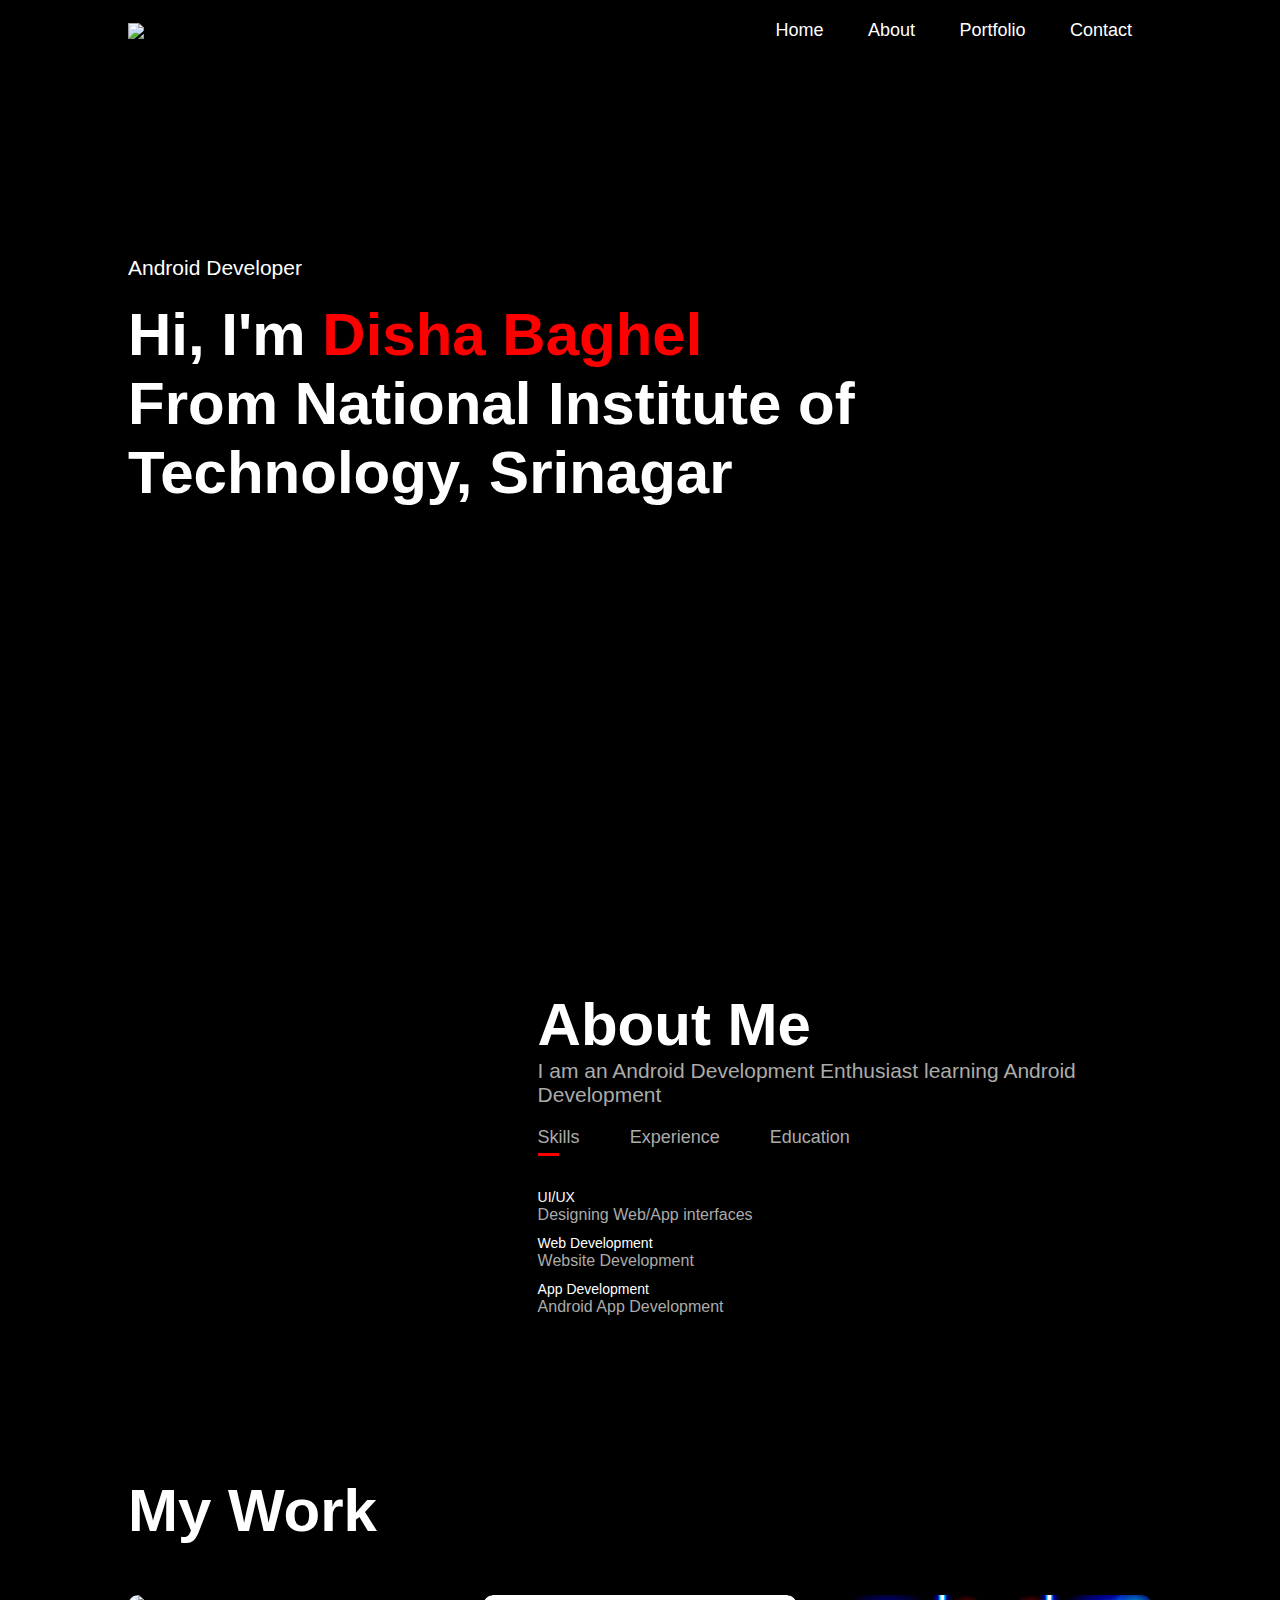
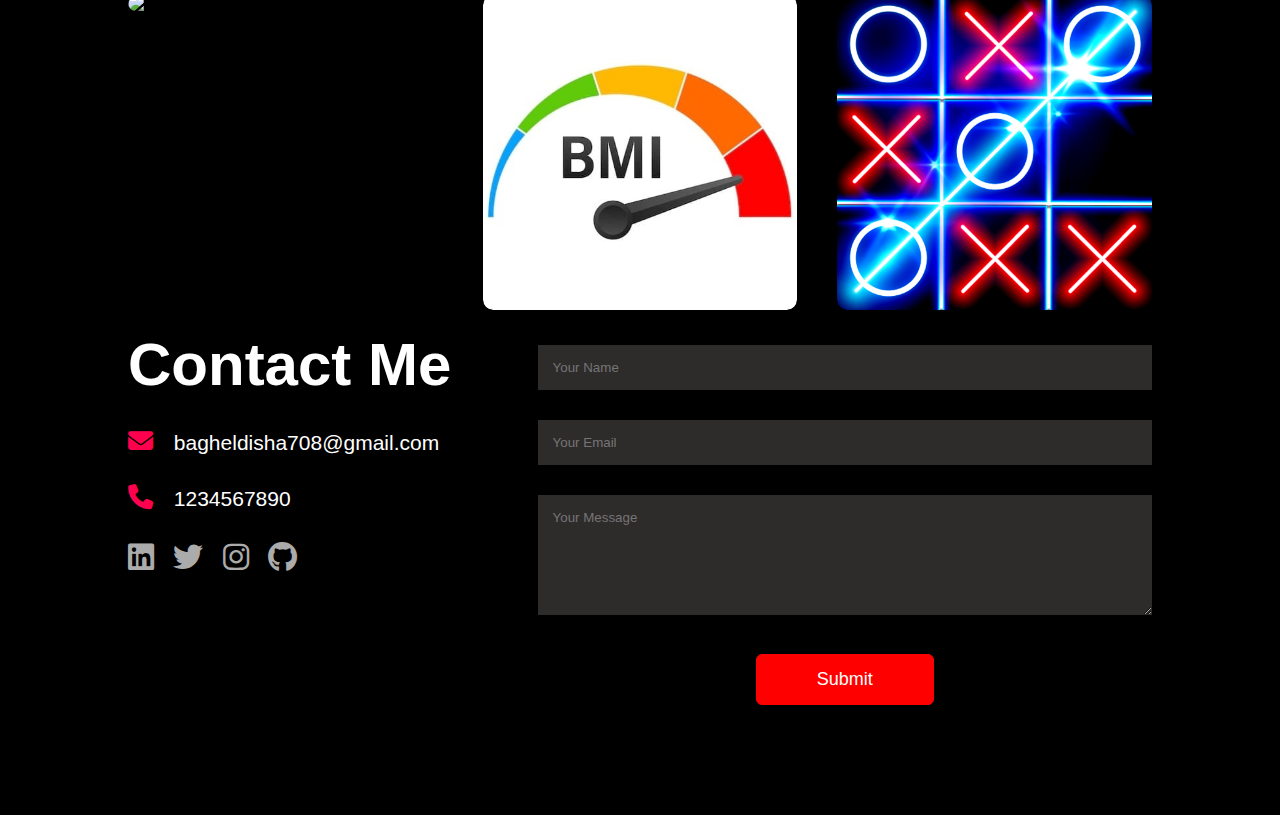
==== index.html @ 41ce2ad4 "renamed file" ====
<!DOCTYPE html>
<html lang="en"> 
<head>
    <meta charset="UTF-8">
    <meta http-equiv="X-UA-Compatible" content="IE=edge">
    <meta name="viewport" content="width=device-width, initial-scale=1.0">
    <!-- <script src="https://cdn.tailwind.com"></script> -->
    <title>Personal Portfolio Website</title>
    <link rel="stylesheet" href="style.css">
    <link rel="stylesheet" href="https://cdnjs.cloudflare.com/ajax/libs/font-awesome/6.2.1/css/all.min.css">
</head>
<body>
    <div id="header">
        <div class="container">
            <nav>
                <img src="images/Disha2.jpg" class="logo">
                <ul>
                    <li><a href="#header">Home</a></li>
                    <li><a href="#about">About</a></li>
                    <li><a href="#portfolio">Portfolio</a></li>
                    <li><a href="#contact">Contact</a></li>
                </ul>
            </nav>
            <div class="header-text">
                <p>Android Developer</p>
                <h1>Hi, I'm <span> Disha Baghel</span> <br> From National Institute of Technology, Srinagar</h1>
            </div>
        </div>
    </div>
    <!-- about  -->
    <div id="about">
        <div class="container">
            <div class="row">
                <div class="about-col-1">
                    <img src="images/Dishaim4.jpg" alt="">
                </div>
                <div class="about-col-2">
                    <h1 class="subtitle">About Me</h1>
                    <p >
                        I am an Android Development Enthusiast learning Android Development
                    </p>
                    <div class="tab-title">
                        <p class="tab-links active-link" onclick=" opentab('skills')">Skills</p>
                        <p class="tab-links" onclick="opentab('experience')">Experience</p>
                        <p class="tab-links" onclick="opentab('education')">Education</p>
                    </div>
                    <div class="tab-contents active-tab" id="skills">
                        <ul>
                            <li><span>UI/UX</span><br> Designing Web/App interfaces</li>
                            <li><span>Web Development</span><br> Website Development</li>
                            <li><span>App Development</span><br> Android App Development</li>
                        </ul>
                    </div>
                    <div class="tab-contents" id="experience">
                        <ul>
                            <li><span>2021 - Present</span><br> Content Writer at ZER0D4Y club</li>
                            <li><span>2020 - 2021</span><br> Web Development Intern at Webcab</li>
                        </ul>
                    </div>
                    <div class="tab-contents" id="education">
                        <ul>
                            <li><span>2021 - Present</span><br> BTech in Computer Science and Engineering <br> 
                                National Institute of Techonlogy Srinagar</li>
                            <li><span>2018 - 2020</span><br> KDB Public School</li>
                            <li><span>2006 - 2018</span><br> Ingraham Institute English School</li>
                        </ul>
                    </div>
                </div>
            </div>
        </div>
    </div>
<!-- Portfolio -->

<div id="portfolio">
    <div class="container">
        <h1 class="subtitle">My Work</h1>
        <div class="work-list">
            <div class="work">
                <img src="images/work1.jpg">
                <div class="layer">
                    <h3>Calendar Application</h3>
                    <p>
                        The system provides you with a simple way to 
                        display the full calendar. 
                    </p>
                    <a href="https://github.com/Disha-Baghel/My-Calender"><i class="fa-solid fa-link"></i></a>
                </div>
            </div>
            <div class="work">
                <img src="images/work2.jpg">
                <div class="layer">
                    <h3>BMI Calculator</h3>
                    <p>
                        This mobile application calculates your BMI.
                    </p>
                    <a href="https://github.com/Disha-Baghel/BMI-Calculator"><i class="fa-solid fa-link"></i></a>
                </div>
            </div>
            <div class="work">
                <img src="images/work4.png">
                <div class="layer">
                    <h3>Tic Tac Toe</h3>
                    <p>
                        This is a classic tic-tac-toe game mobile application 
                    </p>
                    <a href="https://github.com/Disha-Baghel/Tic-Tac-Toe"><i class="fa-solid fa-link"></i></a>
            </div>
        </div>
    </div>
</div>
<!-- Contact  -->
<div id="contact">
    <div class="container">
        <div class="row">
            <div class="contact-left">
                <h1 class="subtitle">Contact Me </h1>
                <p>
                    <a href="#"><i class="fa-sharp fa-solid fa-envelope"></i></a>
                    bagheldisha708@gmail.com
                </p>
                <p>
                    <a href="#"><i class="fa-solid fa-phone"></i></a>
                    1234567890
                </p>
                <div class="social-icons">
                    <a href="https://www.linkedin.com/in/disha-baghel-624752229"><i class="fa-brands fa-linkedin"></i></a>
                    <a href="https://twitter.com/dishabaghel16"><i class="fa-brands fa-twitter"></i></a>
                    <a href="https://www.instagram.com/emiko.sunshine"><i class="fa-brands fa-instagram"></i></a>
                    <a href="https://github.com/Disha-Baghel?tab=repositories"><i class="fa-brands fa-github"></i></a>
                </div>
            </div>
            <div class="contact-right">
                <form type="submit" action="mailto: bagheldisha708@gmail.com" value="send" >
                    <input type="text" name="Name" placeholder="Your Name" required>
                    <input type="email" name="email" placeholder="Your Email" required>
                    <textarea name="Message" rows="6" placeholder="Your Message"></textarea>
                    <button type="submit" class="btn">Submit</button>
                </form>
            </div>
        </div>
    </div>
    <div class="copyright"></div>
</div>



<script src="update.js"></script>

</body>
</html>
---- style.css ----
*{
    margin: 0;
    padding: 0;
    font-family: 'poppins', sans-serif;
    box-sizing: border-box;
}
html{
    scroll-behavior: smooth;
}
body{
    background: #000;
    color: #fff;
}
#header{
    width: 100%;
    height: 100vh;
    background-image: url(images/blackbg.jpg);
    background-size: cover;
    background-position: center;   
}
p{
    font-size: 21px;
}
.container{
    padding: 10px 10%;
}
nav{
    display: flex;
    align-items: center;
    justify-content: space-between;
    flex-wrap: wrap;
}
.logo{
    width: 25%;
}
nav ul li{
    display: inline-block;
    list-style: none;
    margin: 10px 20px;
}
nav ul li a{
    color: #fff;
    text-decoration: none;
    font-size: 18px;
    position: relative;
}
nav ul li a::after{
    content: '';
    width : 0;
    height: 3px;
    background: #ff004f;
    position: absolute;
    left: 0;
    bottom: -6px;
    transition: 0.5s;
} 
nav ul li a:hover::after{
    width: 100%;
}
.header-text{
    margin-top: 20%;
    font-size: 30px;
}
.header-text h1{
    font-size: 60px;
    margin-top: 20px;
}
.header-text h1 span{
    color:red;
}

/* about */
#about{
    padding: 80px 0;
    color: #ababaa;
}
.row{
    display: flex;
    justify-content: space-between;
    flex-wrap: wrap;
}
.about-col-1{
    flex-basis: 35%;
}
.about-col-1 img{
    width: 100%;
    border-radius: 15px;
}
.about-col-2{
    flex-basis: 60%;
}
.subtitle{
    font-size: 60px;
    font-weight: 600;
    color: #fff;
}
.tab-title{
    display: flex;
    margin: 20px 0 40px;
}
.tab-links{
    margin-right: 50px;
    font-size: 18px;
    font-weight: 500;
    cursor: pointer;
    position: relative;
}
.tab-links::after{
    content: '';
    width: 0;
    height: 3px;
    background: red;
    position: absolute;
    left: 0;
    bottom: -8px;
    transition: 0.5s;
}
.tab-links.active-link::after{
    width: 50%;
}
.tab-contents ul li{
    list-style: none;
    margin: 10px 0;
}
.tab-contents ul li span{
    color: #ffffff;
    font-size: 14px;
}
.tab-contents{
    display: none;
}
.tab-contents.active-tab{
    display: block;
}
/* portfolio */
#portfolio{
    padding: 50px 0;
}
.work-list{
    display: grid;
    grid-template-columns: repeat( auto-fit, minmax(250px, 1fr));
    grid-gap: 40px;
    margin-top: 50px;
}
.work{
    border-radius: 10px;
    position: relative;
    overflow: hidden;
}
.work img{
    width: 100%;
    border-radius: 10px;
    display: block;
    transition: transform 0.5s;
}
.layer{
    width: 100%;
    height: 0;
    background: linear-gradient(#2e1c1c99, #3f3f44);
    border-radius: 10px;
    position: absolute;
    left: 0;
    bottom: 0;
    overflow: hidden;
    display: flex;
    align-items: center;
    justify-content: center;
    flex-direction: column;
    padding: 0 40px;
    text-align: center;
    font-size: 30px;
    transition: height 0.7s;
}
.layer h3{
    font-weight: 500;
    margin-bottom: 20px;
}
.layer a{
    margin-top: 20px;
    color: #b73c3c;
    font-size: 18px;
    line-height: 60px;
    background: #fff;
    width: 60px;
    height: 60px;
    border-radius: 50%;
    text-align: center;
}
.work:hover img{
    transform: scale(1.1);
}
.work:hover .layer{
    height: 100%;
}
/* Contact  */
.contact-left{
    flex-basis: 35%;
}
.contact-right{
    flex-basis: 60%;
}
.contact-left p{
    margin-top: 30px;
}
.contact-left p i{
    color: #ff004f;
    margin-right: 15px;
    font-size: 25px;
}
.social-icons{
    margin-top: 30px;
}
.social-icons a{
    text-decoration: none;
    font-size: 30px;
    margin-right: 15px;
    color: #ababab;
    display: inline-block;
    transition: transform 0.5;
}
.social-icons a:hover{
    color: red;
    transform: translateY(-5px);
}
.contact-right form{
    width: 100%;
}
form input, form textarea{
    width: 100%;
    border: 0;
    outline: none;
    background: rgb(46, 43, 43);
    padding: 15px;
    margin: 15px 0;
    color: #fff;

}
.btn{
    display: block;
    margin: 50px auto;
    width: fit-content;
    border: 1px solid red;
    padding: 14px 60px;
    border-radius: 6px;
    text-decoration: none;
    font-size: 18px;
    margin-top: 20px;
    cursor: pointer;
    background: red;
    color: #fff;
}
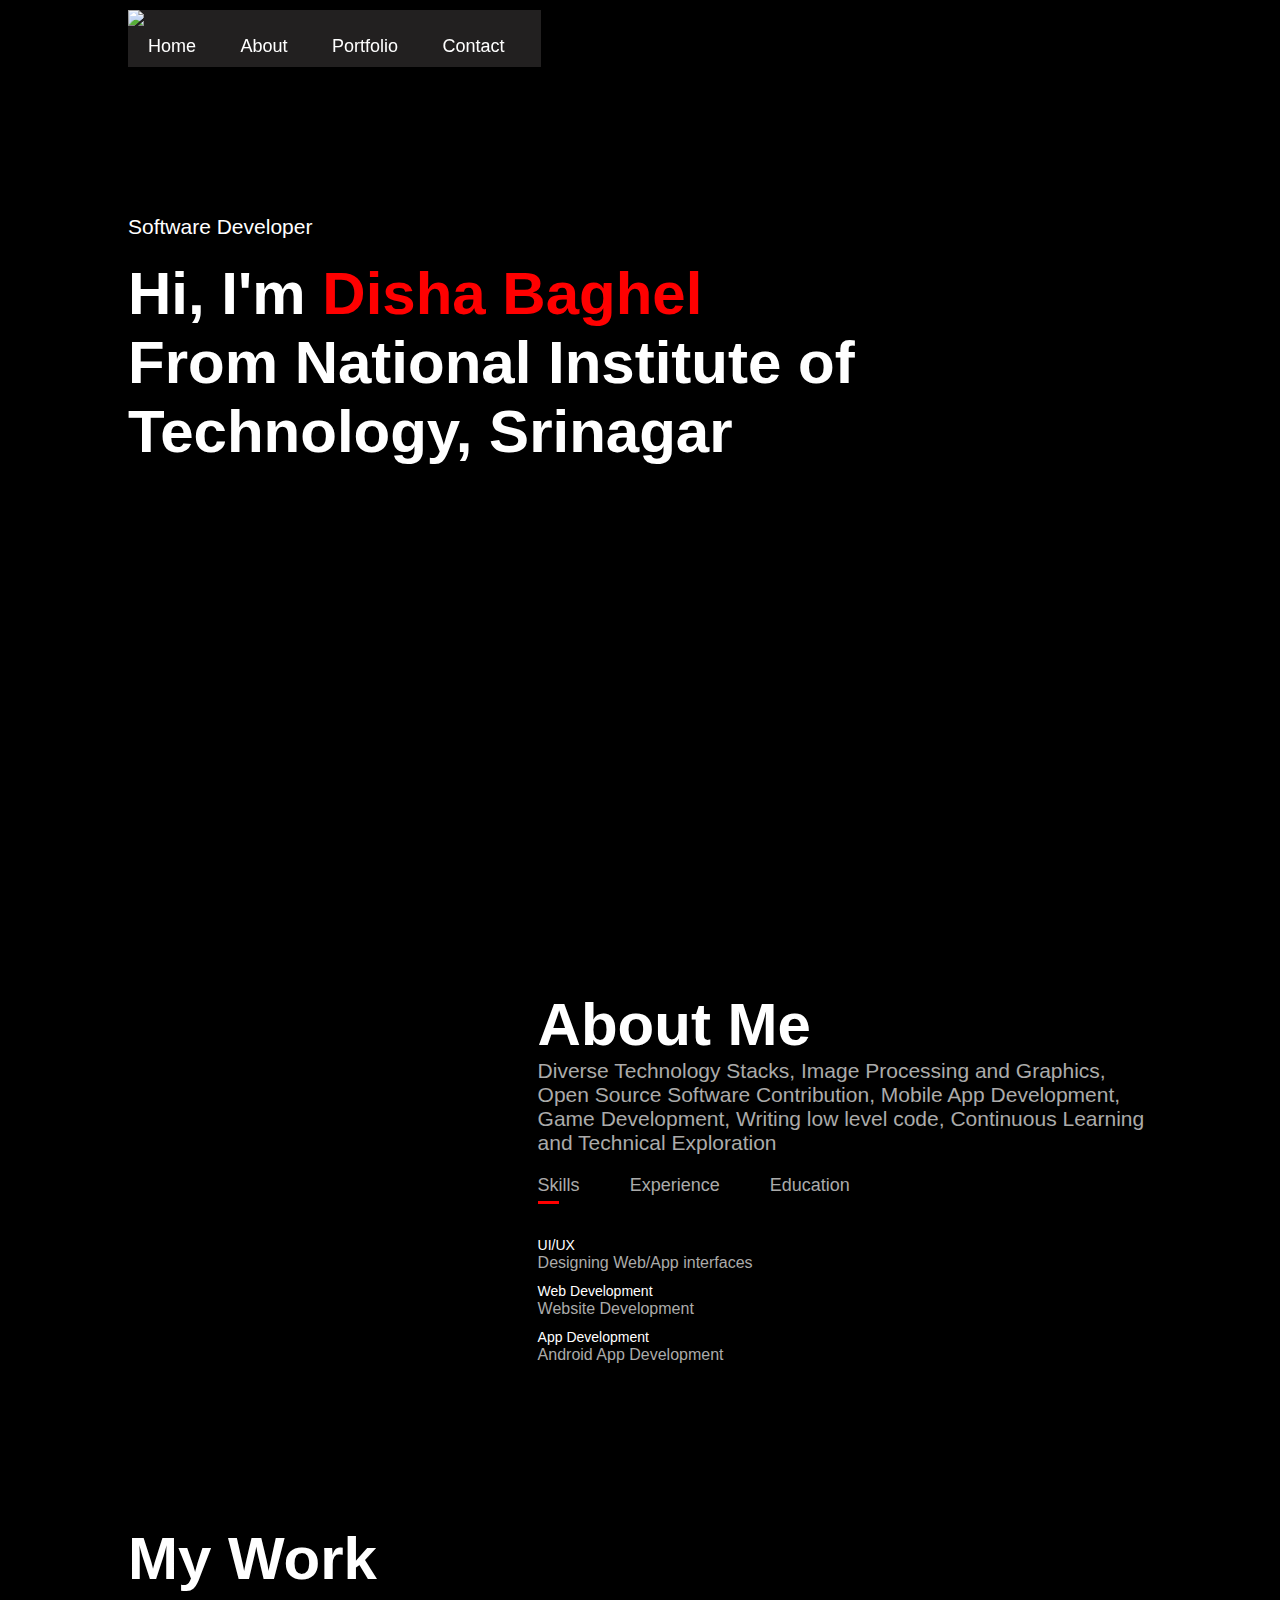
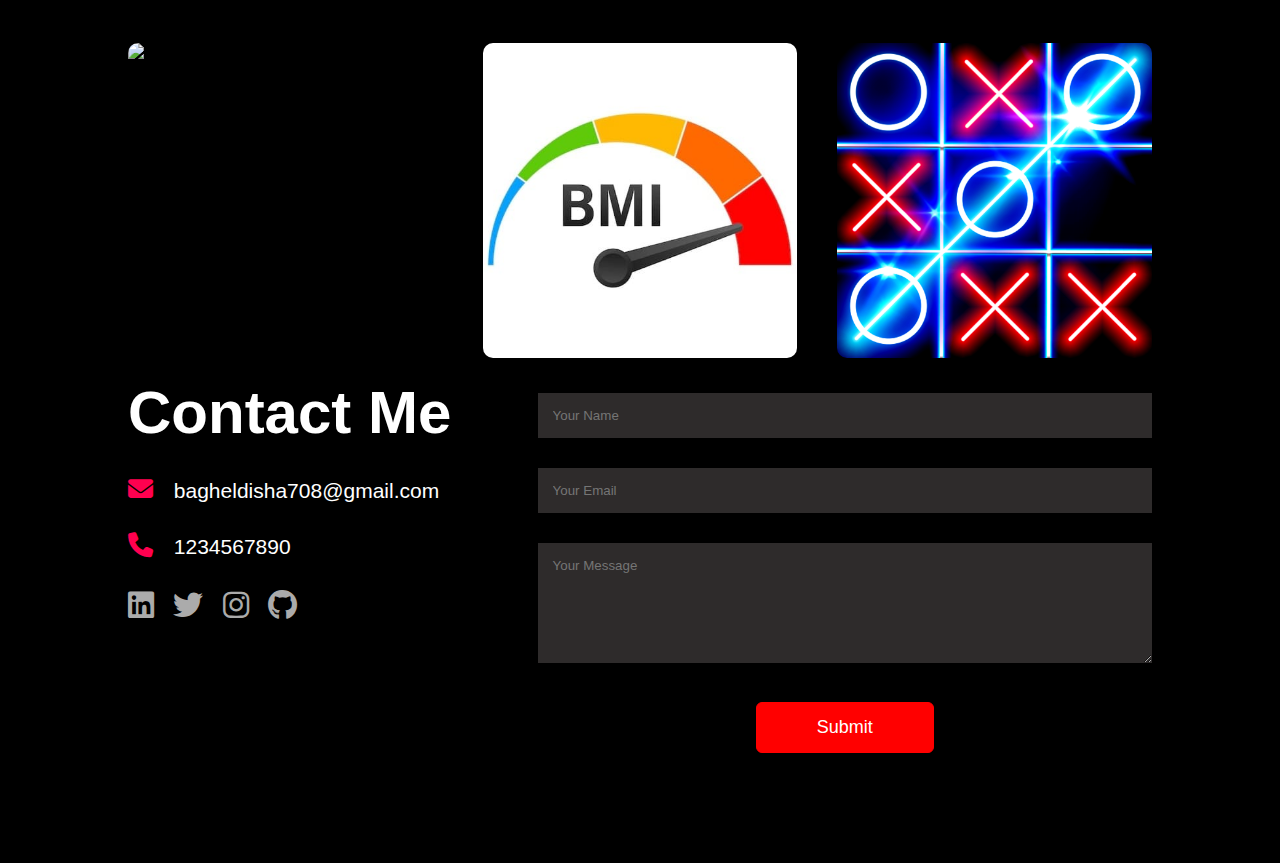
==== commit de9d2894: "added a navigation bar" ====
--- a/index.html
+++ b/index.html
@@ -12,17 +12,19 @@
 <body>
     <div id="header">
         <div class="container">
-            <nav>
-                <img src="images/Disha2.jpg" class="logo">
-                <ul>
-                    <li><a href="#header">Home</a></li>
-                    <li><a href="#about">About</a></li>
-                    <li><a href="#portfolio">Portfolio</a></li>
-                    <li><a href="#contact">Contact</a></li>
-                </ul>
-            </nav>
+            <div class="static-header">
+                <nav>
+                    <img src="images/Disha2.jpg" class="logo">
+                    <ul>
+                        <li><a href="#header">Home</a></li>
+                        <li><a href="#about">About</a></li>
+                        <li><a href="#portfolio">Portfolio</a></li>
+                        <li><a href="#contact">Contact</a></li>
+                    </ul>
+                </nav>
+            </div>
             <div class="header-text">
-                <p>Android Developer</p>
+                <p>Software Developer</p>
                 <h1>Hi, I'm <span> Disha Baghel</span> <br> From National Institute of Technology, Srinagar</h1>
             </div>
         </div>
@@ -37,7 +39,8 @@
                 <div class="about-col-2">
                     <h1 class="subtitle">About Me</h1>
                     <p >
-                        I am an Android Development Enthusiast learning Android Development
+                        Diverse Technology Stacks, Image Processing and Graphics, Open Source Software Contribution, Mobile App
+Development, Game Development, Writing low level code, Continuous Learning and Technical Exploration
                     </p>
                     <div class="tab-title">
                         <p class="tab-links active-link" onclick=" opentab('skills')">Skills</p>
@@ -53,8 +56,8 @@
                     </div>
                     <div class="tab-contents" id="experience">
                         <ul>
-                            <li><span>2021 - Present</span><br> Content Writer at ZER0D4Y club</li>
-                            <li><span>2020 - 2021</span><br> Web Development Intern at Webcab</li>
+                            <li><span>December 2022 - February 2023</span><br> Udiyate Technologies Pvt Ltd.</li>
+                            <li><span>June 2022 - August 2022</span><br> iHub - AWaDH IIT Ropar</li>
                         </ul>
                     </div>
                     <div class="tab-contents" id="education">
--- a/style.css
+++ b/style.css
@@ -11,6 +11,15 @@
     background: #000;
     color: #fff;
 }
+
+.static-header {
+    overflow: hidden;
+    background-color: rgba(49, 46, 46, 0.7);
+    position: fixed;
+    z-index: 1;
+    
+}
+
 #header{
     width: 100%;
     height: 100vh;
@@ -149,7 +158,6 @@
 }
 .work img{
     width: 100%;
-    border-radius: 10px;
     display: block;
     transition: transform 0.5s;
 }
